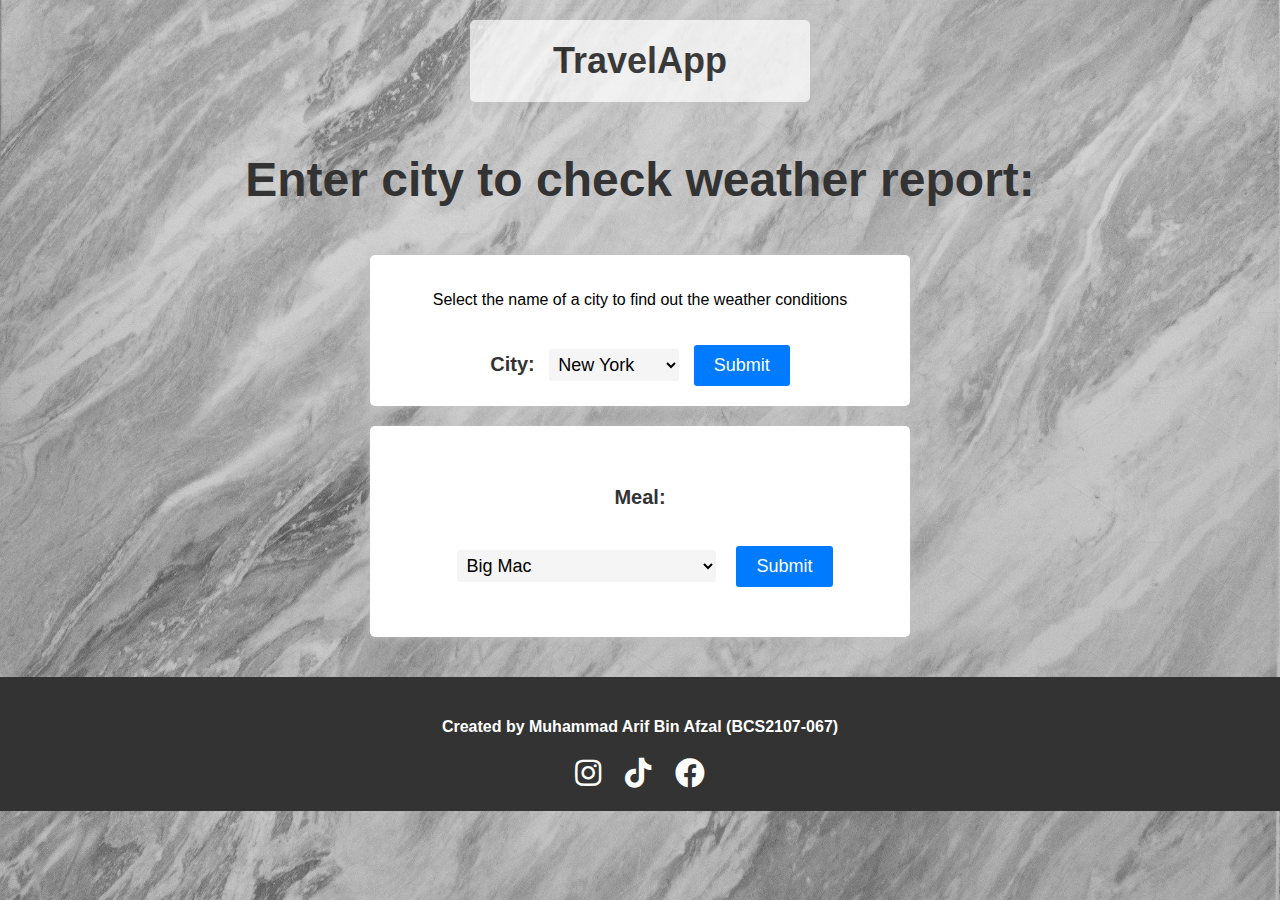
==== index.html @ 970aa6e5 "Add files via upload" ====
<!DOCTYPE html>
<html>
  <head>
    <meta charset="UTF-8" />
    <title>TravelApp</title>
    <link rel="stylesheet" href="https://cdnjs.cloudflare.com/ajax/libs/font-awesome/5.15.2/css/all.min.css" />
    <link rel="stylesheet" href="index.css" />
  </head>
  <body>
    <h3>TravelApp</h3>
    <h1><p> Enter city to check weather report:</p></h1>
    <main>
      <p>Select the name of a city to find out the weather conditions</p>
      <form method="POST" id="weatherForm">
          <label for="weatherForm">City:</label>
          <select id="city">
            <option value="New York">New York</option>
            <option value="Los Angeles">Los Angeles</option>
            <option value="Chicago">Chicago</option>
            <option value="Houston">Houston</option>
            <option value="Phoenix">Phoenix</option>
          </select>
          <input id="postSubmit" type="submit" value="Submit" />
      </form>
    </main>
    <main>
    <form method="POST" id="meal-form">
      <label for="meal">Meal:</label>
      <h2><select id="meal"></h2>
        <option value="Big Mac">Big Mac</option>
        <option value="Krispy Kreme Donut">Krispy Kreme Donut</option>
        <option value="Salmon Eggs Eggs Benedict">Salmon Eggs Eggs Benedict</option>
        <option value="Peanut Butter Cookies">Peanut Butter Cookies</option>
        <option value="Pancakes">Pancakes</option>
      </select>
      <input id="postSubmit" type="submit" value="Submit" />
    </form>
  </main>
    
    <div id="meal-list"></div>
    
    <style>
      #meal-form {
        text-align: center;
      }
    </style>

    <!-- Site footer --> 
    <section class="footer"> 
      <h4>Created by Muhammad Arif Bin Afzal (BCS2107-067) </h4>
      
      <div class="social">
        <a href="https://www.instagram.com/_arifafzal/"><i class="fab fa-instagram"></i></a> 
        <a href="https://www.tiktok.com/@_arifafzal"><i class="fab fa-tiktok"></i></a> 
        <a href="https://www.facebook.com/arif.afzal.12"><i class="fab fa-facebook"></i></a> 
      </div>
    </section>
    
      
    <script src="function.js"></script>

  </body>
</html>
---- index.css ----
/* Apply some basic styles to the body and header */
body {
  font-family: 'Open Sans', sans-serif;
  margin: 0;
  padding: 0;
  width: 100%;
  height: 100%;
  background-image: url("backg.jpg");
  background-repeat: no-repeat;
  background-size: cover; /* Change to cover */
  display: block;
  text-decoration: none;
}



h1 {
  text-align: center;
  margin-top: 50px;
  color: #333;
  font-size: 48px;
}
h4 {
  text-align: center;
  color: white;
  font-size: 20;
}


h2 {
  text-align: center;
  font-size: 36px;
  color: #333;
}

h3 {
  text-align: center;
  font-size: 36px;
  color: black;
  background-color: #FFF;
  padding: 20px;
  border-radius: 5px;
  box-shadow: 0px 0px 10px #BFBFBF;
  max-width: 300px;
  margin: 0 auto;
  text-align: center;
  margin-top: 20px; /* Add margin to create a gap for another .main */
  opacity: 0.7;
}




/* Style the main content section */
main {
  background-color: #FFF;
  padding: 20px;
  border-radius: 5px;
  box-shadow: 0px 0px 10px #BFBFBF;
  max-width: 500px;
  margin: 0 auto;
  text-align: center;
  margin-bottom: 20px; /* Add margin to create a gap for another .main */
}

.header span {
    color: rgb(238, 23, 7);
}


/* Style the form elements */
form {
  display: inline-block;
  margin-top: 20px;
}

label {
  font-weight: bold;
  color: #333;
  font-size: 20px;
}

select {
  margin-left: 10px;
  padding: 5px;
  border: none;
  border-radius: 3px;
  background-color: #F5F5F5;
  font-size: 18px;
}

input[type="submit"] {
  margin-left: 10px;
  padding: 10px 20px;
  border: none;
  border-radius: 3px;
  background-color: #007AFF;
  color: #FFFFFF;
  cursor: pointer;
  font-size: 18px;
  transition: background-color 0.3s ease;
}

input[type="submit"]:hover {
  background-color: #0062CC;
}

/* Style the meal list */
#meal-list {
  max-width: 800px;
  margin: 20px auto;
  display: flex;
  flex-wrap: wrap;
  justify-content: center;
}

#meal-list li {
  background-color: #FFF;
  border-radius: 5px;
  box-shadow: 0px 0px 10px #BFBFBF;
  margin: 10px;
  padding: 20px;
  max-width: 300px;
}

#meal-list h2 {
  margin-top: 0;
  font-size: 24px;
  color: #333;
}

#meal-list .first-cont {
  display: flex;
  flex-wrap: wrap;
}

#meal-list img {
  max-width: 100%;
  height: auto;
  margin-bottom: 10px;
}

#meal-list ul {
  margin: 0;
  padding: 0;
}

#meal-list li:not(:last-child) {
  margin-bottom: 20px;
}

.center {
  display: flex;
  justify-content: center;
  align-items: center;
  margin: auto;
  width: 50%;
  border: 3px solid green;
  padding: 10px;
}

#meal-form {
  text-align: center;
  margin-top: 40px;
}

.footer {
  background-color: #333; /* Set the background color */
  color: white; /* Set the text color */
  padding: 20px; /* Add padding */
  text-align: center; /* Center align the content */
}

.social a {
  color: white; /* Set the link color */
  font-size: 30px; /* Set the icon size */
  margin: 10px; /* Add margin between icons */
}

/* Add hover effects for the icons */
.social a:hover {
  color: #f5f5f5; /* Change the link color on hover */
  transform: scale(1.1); /* Add a scale effect on hover */
}
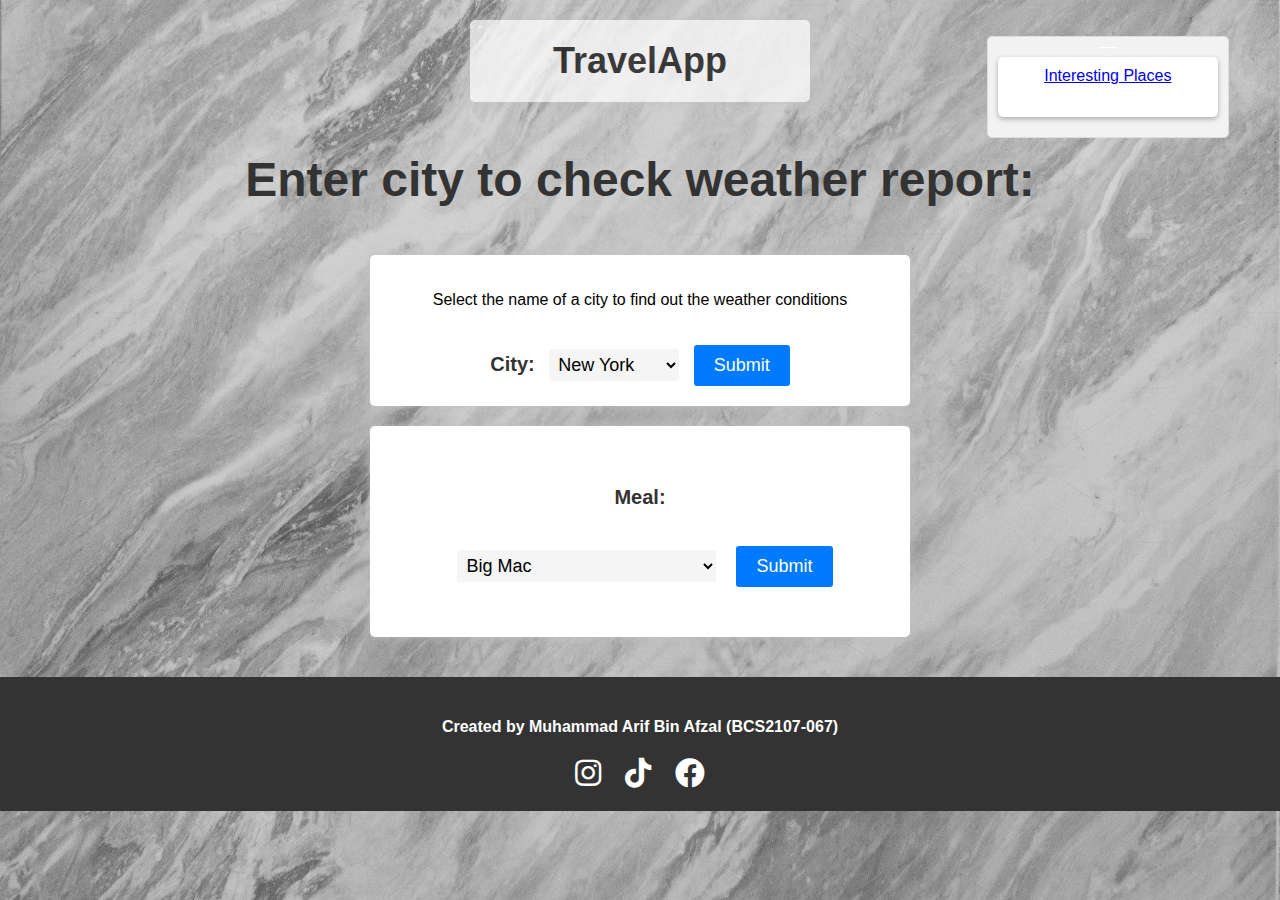
==== commit d49e524c: "Update index.html" ====
--- a/index.html
+++ b/index.html
@@ -7,6 +7,9 @@
     <link rel="stylesheet" href="index.css" />
   </head>
   <body>
+    <div class="box">
+    <a href="place.html" class="button"><div class="arrow">Interesting Places</div></a>
+  </div>
     <h3>TravelApp</h3>
     <h1><p> Enter city to check weather report:</p></h1>
     <main>
--- a/index.css
+++ b/index.css
@@ -12,7 +12,63 @@
   text-decoration: none;
 }
 
-
+.arrow {
+  position: relative;
+  width: 200px;
+  height: 40px;
+  margin: 10px auto;
+  padding: 10px;
+  text-align: center;
+  background-color: #fff;
+  border-radius: 5px;
+  box-shadow: 0px 2px 5px rgba(0, 0, 0, 0.3);
+}
+
+.arrow::before {
+  content: "";
+  position: absolute;
+  top: -10px;
+  left: 50%;
+  margin-left: -10px;
+  border-width: 10px 10px 0px 10px;
+  border-style: solid;
+  border-color: #fff transparent transparent transparent;
+}
+
+.arrow::after {
+  content: "";
+  position: absolute;
+  top: -9px;
+  left: 50%;
+  margin-left: -9px;
+  border-width: 9px 9px 0px 9px;
+  border-style: solid;
+  border-color: #f2f2f2 transparent transparent transparent;
+}
+
+
+.box {
+  position: absolute;
+  top: 4%;
+  right: 4%;
+  background-color: #f2f2f2;
+  padding: 10px;
+  border: 1px solid #ddd;
+  border-radius: 5px;
+}
+
+#top-left-button {
+  position: fixed;
+  top: 20px;
+  left: 20px;
+  background-color: #4CAF50;
+  color: white;
+  padding: 10px;
+  border: none;
+  border-radius: 5px;
+  font-size: 16px;
+  cursor: pointer;
+}
 
 h1 {
   text-align: center;
